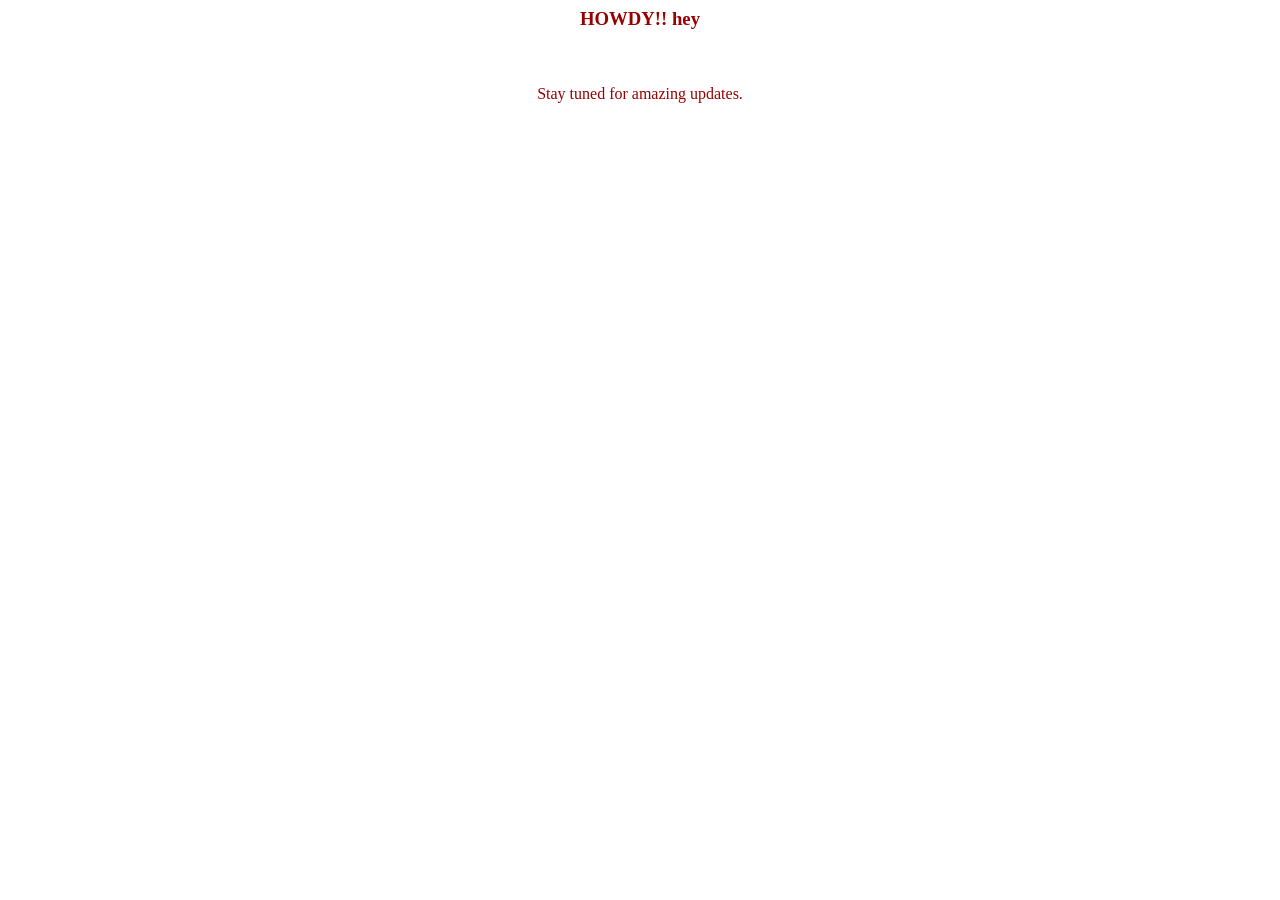
==== index.html @ 6e741c52 "adding og landing page html" ====
<!DOCTYPE HTML PUBLIC "-//W3C//DTD HTML 4.01 Transitional//EN">
<html>
<head>
<title>TEST</title>
<meta http-equiv="Content-Type" content="text/html; charset=iso-8859-1">
</head>

<body>
<table width="100%" border="0" cellspacing="0" cellpadding="0">
  <tr>
    <td align="center"><h3><font color="#990000">HOWDY!! hey</font></h3></td>
  </tr>
  <tr>
    <td align="center"><font color="#990000"><br><br>Stay tuned for amazing updates.</font></td>
  </tr>
</table>

</body>
</html>
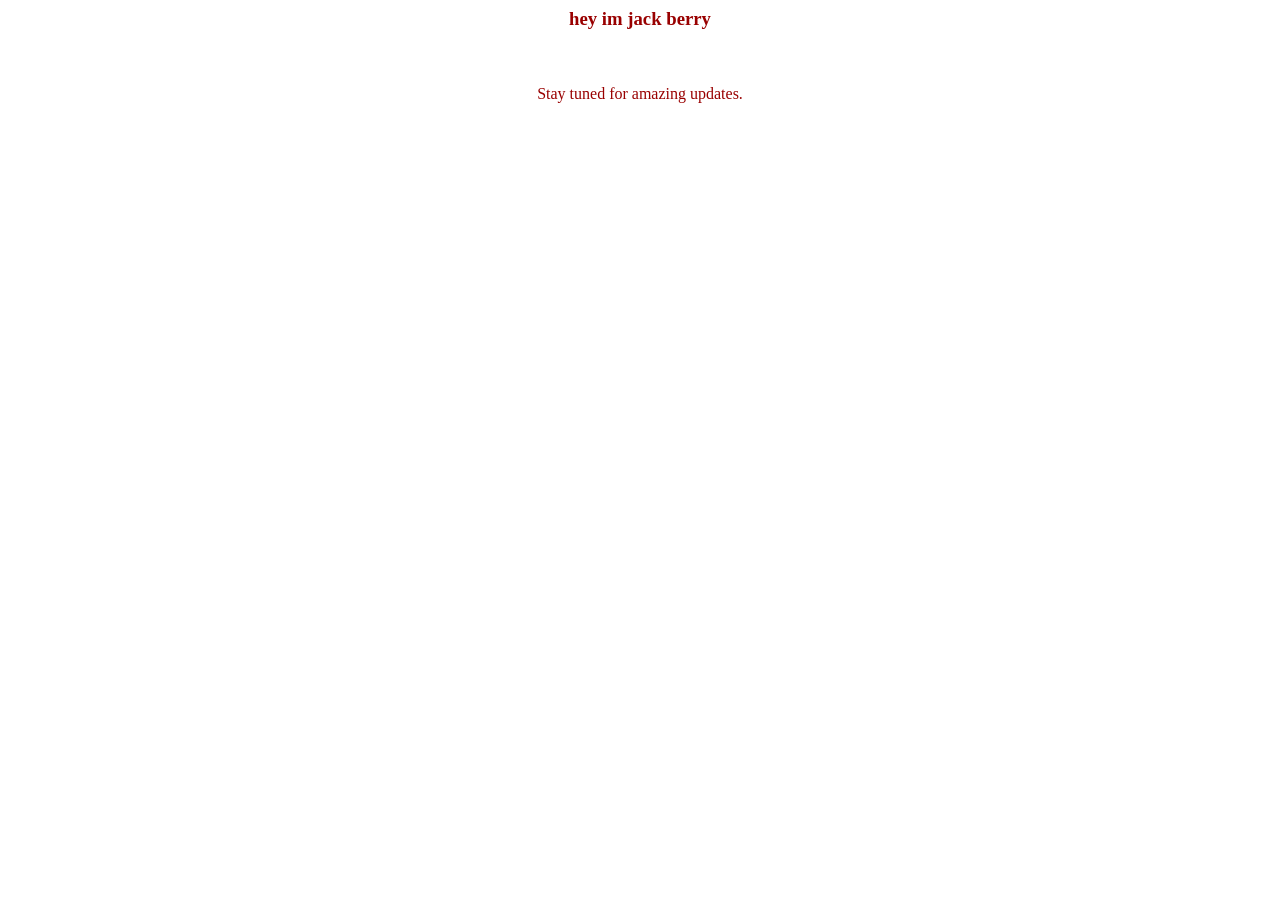
==== commit 20e4312a: "testing fixing scheme" ====
--- a/index.html
+++ b/index.html
@@ -8,7 +8,7 @@
 <body>
 <table width="100%" border="0" cellspacing="0" cellpadding="0">
   <tr>
-    <td align="center"><h3><font color="#990000">HOWDY!! hey</font></h3></td>
+    <td align="center"><h3><font color="#990000">hey im jack berry </font></h3></td>
   </tr>
   <tr>
     <td align="center"><font color="#990000"><br><br>Stay tuned for amazing updates.</font></td>
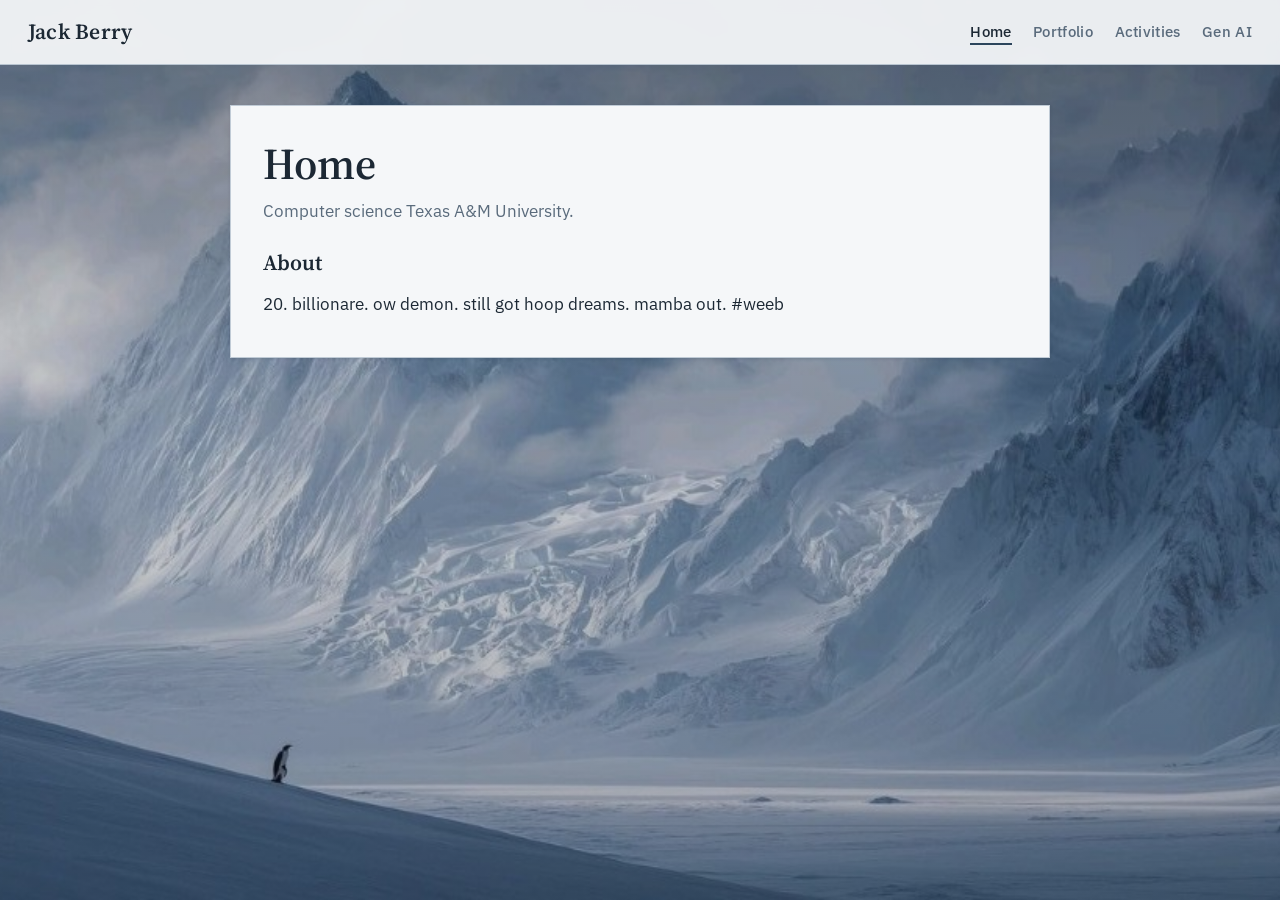
==== commit 45883dbd: "first draft" ====
--- a/index.html
+++ b/index.html
@@ -1,19 +1,38 @@
-<!DOCTYPE HTML PUBLIC "-//W3C//DTD HTML 4.01 Transitional//EN">
-<html>
+<!DOCTYPE html>
+<html lang="en">
 <head>
-<title>TEST</title>
-<meta http-equiv="Content-Type" content="text/html; charset=iso-8859-1">
+  <meta charset="utf-8">
+  <meta name="viewport" content="width=device-width, initial-scale=1">
+  <title>Jack Berry</title>
+  <link rel="preconnect" href="https://fonts.googleapis.com">
+  <link rel="preconnect" href="https://fonts.gstatic.com" crossorigin>
+  <link href="https://fonts.googleapis.com/css2?family=IBM+Plex+Sans:wght@400;500;600&family=Source+Serif+4:opsz,wght@8..60,600&display=swap" rel="stylesheet">
+  <link rel="stylesheet" href="style-b.css">
 </head>
 
 <body>
-<table width="100%" border="0" cellspacing="0" cellpadding="0">
-  <tr>
-    <td align="center"><h3><font color="#990000">hey im jack berry </font></h3></td>
-  </tr>
-  <tr>
-    <td align="center"><font color="#990000"><br><br>Stay tuned for amazing updates.</font></td>
-  </tr>
-</table>
+  <header class="site-header">
+    <p class="site-name"><a href="index.html">Jack Berry</a></p>
+    <nav>
+      <ul>
+        <li><a href="index.html" aria-current="page">Home</a></li>
+        <li><a href="portfolio.html">Portfolio</a></li>
+        <li><a href="activities.html">Activities</a></li>
+        <li><a href="genai.html">Gen AI</a></li>
+      </ul>
+    </nav>
+  </header>
 
+  <main class="page">
+    <h1>Home</h1>
+    <p class="lede">Computer science Texas A&amp;M University.</p>
+
+    <section>
+      <h2>About</h2>
+      <p>
+       20. billionare. ow demon. still got hoop dreams. mamba out. #weeb
+      </p>
+    </section>
+  </main>
 </body>
-</html>+</html>
--- a/style-b.css
+++ b/style-b.css
@@ -0,0 +1,227 @@
+/* Style B — light portfolio layout over mountain photo */
+
+:root {
+  --ink: #1c2834;
+  --ink-muted: #5a6b7c;
+  --paper: #f5f7f9;
+  --paper-solid: #eef2f5;
+  --line: #b8c4d0;
+  --accent: #2c455c;
+  --accent-hover: #1a2f42;
+  --header-bg: rgba(245, 247, 249, 0.94);
+  --shadow: 0 1px 3px rgba(28, 40, 52, 0.12);
+  --max: 820px;
+  --font-serif: "Source Serif 4", "Iowan Old Style", "Palatino Linotype", Palatino, serif;
+  --font-sans: "IBM Plex Sans", "Segoe UI", Tahoma, sans-serif;
+}
+
+*,
+*::before,
+*::after {
+  box-sizing: border-box;
+}
+
+html {
+  scroll-behavior: smooth;
+}
+
+body {
+  margin: 0;
+  min-height: 100vh;
+  font-family: var(--font-sans);
+  font-size: 1.05rem;
+  line-height: 1.65;
+  color: var(--ink);
+  background-color: #1a2433;
+  background-image:
+    linear-gradient(
+      180deg,
+      rgba(20, 30, 42, 0.42) 0%,
+      rgba(20, 30, 42, 0.18) 40%,
+      rgba(20, 30, 42, 0.35) 100%
+    ),
+    url("images/penguin-mountain.jpg");
+  background-size: cover;
+  background-position: center center;
+  background-repeat: no-repeat;
+  background-attachment: fixed;
+}
+
+a {
+  color: var(--accent);
+  text-decoration-thickness: 1px;
+  text-underline-offset: 0.18em;
+}
+
+a:hover {
+  color: var(--accent-hover);
+}
+
+a:focus-visible {
+  outline: 2px solid var(--accent);
+  outline-offset: 3px;
+}
+
+/* Top bar — Kang-style horizontal identity + nav */
+.site-header {
+  position: sticky;
+  top: 0;
+  z-index: 20;
+  display: flex;
+  flex-wrap: wrap;
+  align-items: center;
+  justify-content: space-between;
+  gap: 0.75rem 1.5rem;
+  padding: 0.9rem 1.75rem;
+  background: var(--header-bg);
+  border-bottom: 1px solid var(--line);
+  backdrop-filter: blur(6px);
+}
+
+.site-name {
+  margin: 0;
+  font-family: var(--font-serif);
+  font-size: 1.35rem;
+  font-weight: 600;
+  letter-spacing: 0.01em;
+}
+
+.site-name a {
+  color: var(--ink);
+  text-decoration: none;
+}
+
+.site-name a:hover {
+  color: var(--accent);
+}
+
+.site-header nav ul {
+  display: flex;
+  flex-wrap: wrap;
+  gap: 0.35rem 1.35rem;
+  margin: 0;
+  padding: 0;
+  list-style: none;
+}
+
+.site-header nav a {
+  color: var(--ink-muted);
+  font-size: 0.95rem;
+  font-weight: 500;
+  letter-spacing: 0.02em;
+  text-decoration: none;
+}
+
+.site-header nav a:hover {
+  color: var(--ink);
+}
+
+.site-header nav a[aria-current="page"] {
+  color: var(--ink);
+  border-bottom: 2px solid var(--accent);
+  padding-bottom: 0.1rem;
+}
+
+/* Page body */
+.page {
+  width: min(var(--max), calc(100% - 2rem));
+  margin: 2.5rem auto 3.5rem;
+  padding: 2rem 2rem 2.4rem;
+  background: var(--paper);
+  border: 1px solid rgba(184, 196, 208, 0.85);
+  box-shadow: var(--shadow);
+}
+
+.page > h1 {
+  margin: 0 0 0.35rem;
+  font-family: var(--font-serif);
+  font-size: clamp(2rem, 4vw, 2.75rem);
+  font-weight: 600;
+  line-height: 1.2;
+  color: var(--ink);
+}
+
+.lede {
+  margin: 0 0 1.75rem;
+  max-width: 36em;
+  color: var(--ink-muted);
+  font-size: 1.08rem;
+}
+
+.page section {
+  padding-top: 0.25rem;
+}
+
+.page section + section {
+  margin-top: 1.75rem;
+  padding-top: 1.75rem;
+  border-top: 1px solid var(--line);
+}
+
+.page h2 {
+  margin: 0 0 0.65rem;
+  font-family: var(--font-serif);
+  font-size: 1.35rem;
+  font-weight: 600;
+}
+
+.page p {
+  margin: 0 0 1rem;
+}
+
+.page p:last-child {
+  margin-bottom: 0;
+}
+
+.page ul {
+  margin: 0.4rem 0 0;
+  padding-left: 1.2rem;
+}
+
+.page li {
+  margin-bottom: 0.35rem;
+}
+
+.page li::marker {
+  color: var(--accent);
+}
+
+/* Tablet */
+@media (max-width: 800px) {
+  .site-header {
+    padding: 0.85rem 1.15rem;
+  }
+
+  .page {
+    margin-top: 1.75rem;
+    padding: 1.6rem 1.35rem 2rem;
+  }
+}
+
+/* Phone — honors responsive */
+@media (max-width: 600px) {
+  body {
+    background-attachment: scroll;
+    font-size: 1rem;
+  }
+
+  .site-header {
+    flex-direction: column;
+    align-items: flex-start;
+    gap: 0.65rem;
+  }
+
+  .site-header nav ul {
+    gap: 0.55rem 1rem;
+  }
+
+  .page {
+    width: calc(100% - 1.25rem);
+    margin: 1.25rem auto 2rem;
+    padding: 1.35rem 1.15rem 1.75rem;
+  }
+
+  .page > h1 {
+    font-size: 1.85rem;
+  }
+}
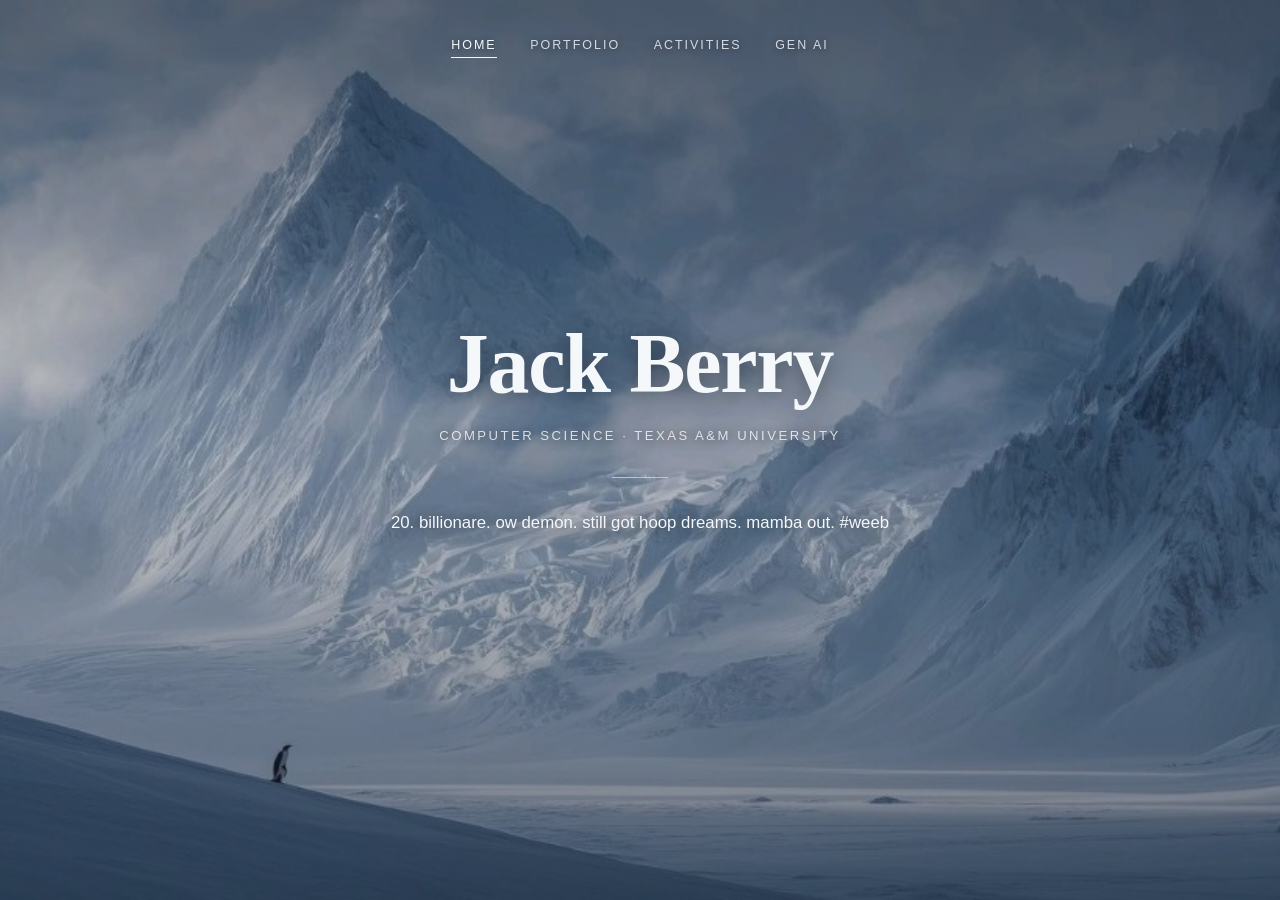
==== commit a3726908: "clean up the top bar, and made the text UI consistent and clean" ====
--- a/index.html
+++ b/index.html
@@ -4,35 +4,24 @@
   <meta charset="utf-8">
   <meta name="viewport" content="width=device-width, initial-scale=1">
   <title>Jack Berry</title>
-  <link rel="preconnect" href="https://fonts.googleapis.com">
-  <link rel="preconnect" href="https://fonts.gstatic.com" crossorigin>
-  <link href="https://fonts.googleapis.com/css2?family=IBM+Plex+Sans:wght@400;500;600&family=Source+Serif+4:opsz,wght@8..60,600&display=swap" rel="stylesheet">
   <link rel="stylesheet" href="style-b.css">
 </head>
 
 <body>
-  <header class="site-header">
-    <p class="site-name"><a href="index.html">Jack Berry</a></p>
-    <nav>
-      <ul>
-        <li><a href="index.html" aria-current="page">Home</a></li>
-        <li><a href="portfolio.html">Portfolio</a></li>
-        <li><a href="activities.html">Activities</a></li>
-        <li><a href="genai.html">Gen AI</a></li>
-      </ul>
-    </nav>
-  </header>
+  <nav class="site-nav">
+    <ul>
+      <li><a href="index.html" aria-current="page">Home</a></li>
+      <li><a href="portfolio.html">Portfolio</a></li>
+      <li><a href="activities.html">Activities</a></li>
+      <li><a href="genai.html">Gen AI</a></li>
+    </ul>
+  </nav>
 
-  <main class="page">
-    <h1>Home</h1>
-    <p class="lede">Computer science Texas A&amp;M University.</p>
-
-    <section>
-      <h2>About</h2>
-      <p>
-       20. billionare. ow demon. still got hoop dreams. mamba out. #weeb
-      </p>
-    </section>
+  <main class="hero">
+    <h1 class="hero-name">Jack Berry</h1>
+    <p class="hero-role">Computer Science &middot; Texas A&amp;M University</p>
+    <hr class="hero-rule">
+    <p class="hero-note">20. billionare. ow demon. still got hoop dreams. mamba out. #weeb</p>
   </main>
 </body>
 </html>
--- a/style-b.css
+++ b/style-b.css
@@ -1,18 +1,15 @@
-/* Style B — light portfolio layout over mountain photo */
-
 :root {
-  --ink: #1c2834;
-  --ink-muted: #5a6b7c;
-  --paper: #f5f7f9;
-  --paper-solid: #eef2f5;
-  --line: #b8c4d0;
-  --accent: #2c455c;
-  --accent-hover: #1a2f42;
-  --header-bg: rgba(245, 247, 249, 0.94);
-  --shadow: 0 1px 3px rgba(28, 40, 52, 0.12);
-  --max: 820px;
-  --font-serif: "Source Serif 4", "Iowan Old Style", "Palatino Linotype", Palatino, serif;
-  --font-sans: "IBM Plex Sans", "Segoe UI", Tahoma, sans-serif;
+  --ink: #1b2733;
+  --ink-soft: #56677a;
+  --paper: rgba(248, 250, 252, 0.94);
+  --line: #c3ced9;
+  --accent: #2b4761;
+  --accent-hover: #16293c;
+  --on-photo: #f4f8fb;
+  --on-photo-soft: rgba(244, 248, 251, 0.82);
+  --max: 780px;
+  --serif: "Iowan Old Style", "Palatino Linotype", Palatino, Georgia, serif;
+  --sans: "Helvetica Neue", Helvetica, Arial, sans-serif;
 }
 
 *,
@@ -21,35 +18,30 @@
   box-sizing: border-box;
 }
 
-html {
-  scroll-behavior: smooth;
-}
-
 body {
   margin: 0;
   min-height: 100vh;
-  font-family: var(--font-sans);
+  font-family: var(--sans);
   font-size: 1.05rem;
   line-height: 1.65;
   color: var(--ink);
-  background-color: #1a2433;
+  background-color: #223243;
   background-image:
     linear-gradient(
       180deg,
-      rgba(20, 30, 42, 0.42) 0%,
-      rgba(20, 30, 42, 0.18) 40%,
-      rgba(20, 30, 42, 0.35) 100%
+      rgba(24, 36, 50, 0.52) 0%,
+      rgba(24, 36, 50, 0.24) 45%,
+      rgba(24, 36, 50, 0.55) 100%
     ),
     url("images/penguin-mountain.jpg");
   background-size: cover;
-  background-position: center center;
+  background-position: center 40%;
   background-repeat: no-repeat;
   background-attachment: fixed;
 }
 
 a {
   color: var(--accent);
-  text-decoration-thickness: 1px;
   text-underline-offset: 0.18em;
 }
 
@@ -58,110 +50,128 @@
 }
 
 a:focus-visible {
-  outline: 2px solid var(--accent);
+  outline: 2px solid var(--on-photo);
   outline-offset: 3px;
 }
 
-/* Top bar — Kang-style horizontal identity + nav */
-.site-header {
-  position: sticky;
-  top: 0;
-  z-index: 20;
+/* Navigation sits directly on the photograph */
+.site-nav {
+  padding: 1.9rem 1.5rem 0;
+}
+
+.site-nav ul {
   display: flex;
   flex-wrap: wrap;
-  align-items: center;
-  justify-content: space-between;
-  gap: 0.75rem 1.5rem;
-  padding: 0.9rem 1.75rem;
-  background: var(--header-bg);
-  border-bottom: 1px solid var(--line);
-  backdrop-filter: blur(6px);
-}
-
-.site-name {
-  margin: 0;
-  font-family: var(--font-serif);
-  font-size: 1.35rem;
-  font-weight: 600;
-  letter-spacing: 0.01em;
-}
-
-.site-name a {
-  color: var(--ink);
-  text-decoration: none;
-}
-
-.site-name a:hover {
-  color: var(--accent);
-}
-
-.site-header nav ul {
-  display: flex;
-  flex-wrap: wrap;
-  gap: 0.35rem 1.35rem;
+  justify-content: center;
+  gap: 0.5rem 2.1rem;
   margin: 0;
   padding: 0;
   list-style: none;
 }
 
-.site-header nav a {
-  color: var(--ink-muted);
-  font-size: 0.95rem;
+.site-nav a {
+  color: var(--on-photo-soft);
+  font-size: 0.78rem;
   font-weight: 500;
-  letter-spacing: 0.02em;
+  letter-spacing: 0.16em;
+  text-transform: uppercase;
   text-decoration: none;
-}
-
-.site-header nav a:hover {
-  color: var(--ink);
-}
-
-.site-header nav a[aria-current="page"] {
-  color: var(--ink);
-  border-bottom: 2px solid var(--accent);
-  padding-bottom: 0.1rem;
-}
-
-/* Page body */
+  text-shadow: 0 1px 6px rgba(18, 28, 40, 0.55);
+  padding-bottom: 0.3rem;
+  border-bottom: 1px solid transparent;
+}
+
+.site-nav a:hover {
+  color: var(--on-photo);
+  border-bottom-color: rgba(244, 248, 251, 0.7);
+}
+
+.site-nav a[aria-current="page"] {
+  color: var(--on-photo);
+  border-bottom-color: var(--on-photo);
+}
+
+/* Landing hero — no panel, type straight on the image */
+.hero {
+  display: flex;
+  flex-direction: column;
+  justify-content: center;
+  align-items: center;
+  min-height: calc(100vh - 8rem);
+  padding: 3rem 1.5rem 5rem;
+  text-align: center;
+  color: var(--on-photo);
+}
+
+.hero-name {
+  margin: 0;
+  font-family: var(--serif);
+  font-size: clamp(2.9rem, 9vw, 5.25rem);
+  font-weight: 600;
+  line-height: 1.05;
+  letter-spacing: -0.015em;
+  text-shadow: 0 2px 22px rgba(16, 26, 38, 0.55);
+}
+
+.hero-role {
+  margin: 1.1rem 0 0;
+  font-size: 0.82rem;
+  font-weight: 500;
+  letter-spacing: 0.19em;
+  text-transform: uppercase;
+  color: var(--on-photo-soft);
+  text-shadow: 0 1px 10px rgba(16, 26, 38, 0.55);
+}
+
+.hero-rule {
+  width: 3.5rem;
+  height: 1px;
+  margin: 1.9rem 0;
+  border: 0;
+  background: rgba(244, 248, 251, 0.55);
+}
+
+.hero-note {
+  margin: 0;
+  max-width: 30em;
+  font-size: 1.05rem;
+  color: var(--on-photo);
+  text-shadow: 0 1px 14px rgba(16, 26, 38, 0.6);
+}
+
+/* Interior pages keep a reading panel */
 .page {
-  width: min(var(--max), calc(100% - 2rem));
-  margin: 2.5rem auto 3.5rem;
-  padding: 2rem 2rem 2.4rem;
+  width: min(var(--max), calc(100% - 2.5rem));
+  margin: 2.75rem auto 4rem;
+  padding: 2.4rem 2.4rem 2.6rem;
   background: var(--paper);
-  border: 1px solid rgba(184, 196, 208, 0.85);
-  box-shadow: var(--shadow);
+  border: 1px solid rgba(195, 206, 217, 0.7);
 }
 
 .page > h1 {
-  margin: 0 0 0.35rem;
-  font-family: var(--font-serif);
-  font-size: clamp(2rem, 4vw, 2.75rem);
+  margin: 0;
+  font-family: var(--serif);
+  font-size: clamp(1.9rem, 4vw, 2.5rem);
   font-weight: 600;
-  line-height: 1.2;
-  color: var(--ink);
+  line-height: 1.15;
 }
 
 .lede {
-  margin: 0 0 1.75rem;
-  max-width: 36em;
-  color: var(--ink-muted);
-  font-size: 1.08rem;
+  margin: 0.5rem 0 0;
+  max-width: 34em;
+  color: var(--ink-soft);
 }
 
 .page section {
-  padding-top: 0.25rem;
-}
-
-.page section + section {
-  margin-top: 1.75rem;
-  padding-top: 1.75rem;
+  margin-top: 2.1rem;
+  padding-top: 1.8rem;
   border-top: 1px solid var(--line);
 }
 
 .page h2 {
-  margin: 0 0 0.65rem;
-  font-family: var(--font-serif);
-  font-size: 1.35rem;
+  margin: 0 0 0.7rem;
+  font-family: var(--serif);
+  font-size: 1.3rem;
   font-weight: 600;
 }
 
@@ -169,59 +179,76 @@
   margin: 0 0 1rem;
 }
 
-.page p:last-child {
+.page p:last-child,
+.page ul:last-child {
   margin-bottom: 0;
 }
 
 .page ul {
-  margin: 0.4rem 0 0;
-  padding-left: 1.2rem;
+  margin: 0.5rem 0 0;
+  padding-left: 1.15rem;
 }
 
 .page li {
-  margin-bottom: 0.35rem;
+  margin-bottom: 0.4rem;
 }
 
 .page li::marker {
   color: var(--accent);
 }
 
-/* Tablet */
+.page textarea {
+  display: block;
+  width: 100%;
+  margin-top: 1.5rem;
+  padding: 0.85rem 1rem;
+  border: 1px solid var(--line);
+  background: #fff;
+  color: var(--ink);
+  font: inherit;
+  line-height: 1.5;
+  resize: vertical;
+}
+
 @media (max-width: 800px) {
-  .site-header {
-    padding: 0.85rem 1.15rem;
+  .site-nav {
+    padding-top: 1.5rem;
   }
 
   .page {
-    margin-top: 1.75rem;
-    padding: 1.6rem 1.35rem 2rem;
-  }
-}
-
-/* Phone — honors responsive */
+    margin: 2rem auto 3rem;
+    padding: 1.8rem 1.5rem 2rem;
+  }
+}
+
 @media (max-width: 600px) {
   body {
     background-attachment: scroll;
+    background-position: center center;
     font-size: 1rem;
   }
 
-  .site-header {
-    flex-direction: column;
-    align-items: flex-start;
-    gap: 0.65rem;
-  }
-
-  .site-header nav ul {
-    gap: 0.55rem 1rem;
+  .site-nav ul {
+    gap: 0.55rem 1.25rem;
+  }
+
+  .site-nav a {
+    font-size: 0.72rem;
+    letter-spacing: 0.13em;
+  }
+
+  .hero {
+    min-height: calc(100vh - 7rem);
+    padding: 2.5rem 1.25rem 4rem;
+  }
+
+  .hero-rule {
+    margin: 1.5rem 0;
   }
 
   .page {
-    width: calc(100% - 1.25rem);
-    margin: 1.25rem auto 2rem;
-    padding: 1.35rem 1.15rem 1.75rem;
-  }
-
-  .page > h1 {
-    font-size: 1.85rem;
-  }
-}
+    width: calc(100% - 1.5rem);
+    margin: 1.5rem auto 2.5rem;
+    padding: 1.5rem 1.25rem 1.75rem;
+  }
+}
